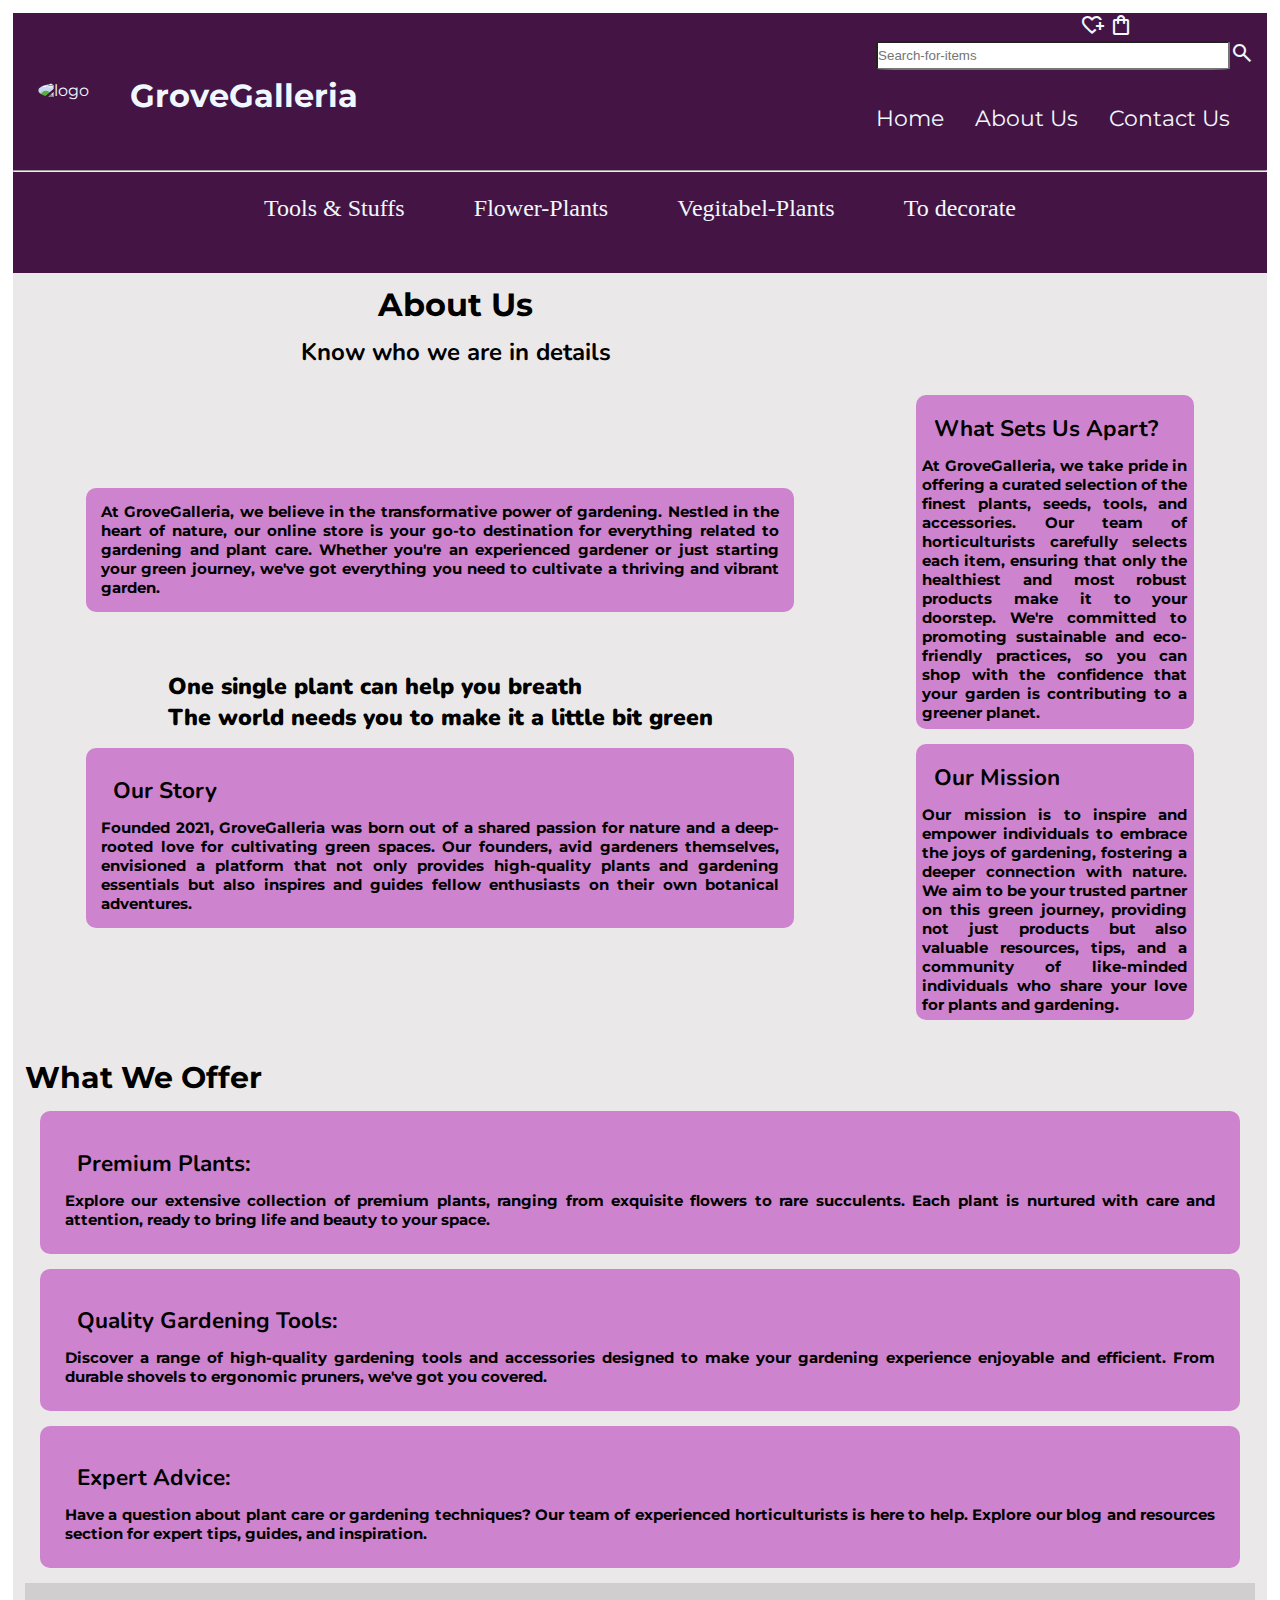
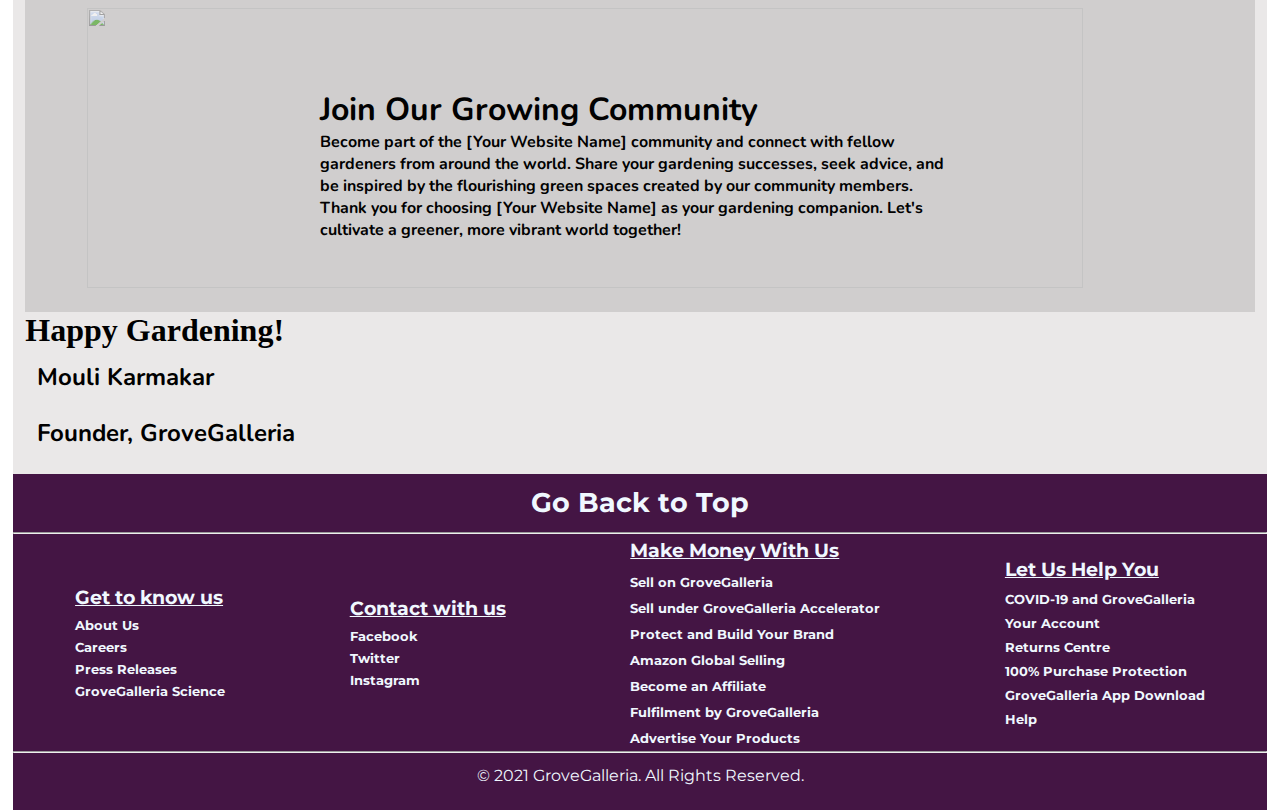
==== html main/about.html @ 3912f314 "E-Commerce" ====
<!DOCTYPE html>
<html lang="en">
  <head>
    <meta charset="UTF-8" />
    <meta name="viewport" content="width=device-width, initial-scale=1.0" />
    <title>Grove-Galaria/about</title>

    <link
      rel="stylesheet"
      href="https://fonts.googleapis.com/css2?family=Material+Symbols+Outlined:opsz,wght,FILL,GRAD@24,400,0,0"
    />
    <link rel="stylesheet" href="../css/navbar.css" />
    <link rel="stylesheet" href="../css/footer.css" />
    <link rel="stylesheet" href="../css/about.css" />
  </head>
  <body>
    <header>
      <div id="navbar" class="nav-bar">
        <div class="portion">
          <div class="portion1">
            <img
              id="logoimg"
              src="https://encrypted-tbn0.gstatic.com/images?q=tbn:ANd9GcQRS-SBB8tQLvun43M_HKJhggPcY-v7kwzFHg&usqp=CAU"
              width="92px"
              alt="logo"
            />
            <h1>GroveGalleria</h1>
          </div>
          <div class="portion2">
            <div class="icons">
              <span id="menubutton" class="material-symbols-outlined">
                menu
              </span>
              <div class="sidebar">
                <ul class="sidebarItems">
                  <a href="./index.html">Home</a>
                  <a href="">About Us</a>
                  <a href="#contact">Contact Us</a>
                </ul>
              </div>
              <span class="material-symbols-outlined"> heart_plus </span>
              <span class="material-symbols-outlined"> shopping_bag </span>
              <span id="S-icon" class="material-symbols-outlined searchicon">
                search
              </span>
            </div>
            <div class="search">
              <input
                id="search-area"
                type="text"
                placeholder="Search-for-items"
              />
              <span class="material-symbols-outlined searchicon"> search </span>
            </div>
            <div class="pages">
              <ul class="content" type="none">
                <a href="./index.html">Home</a>
                <a href="">About Us</a>
                <a href="#contact">Contact Us</a>
              </ul>
            </div>
          </div>
        </div>
      </div>
      <hr class="between-Navbar-And-Nav" />
      <div class="items">
        <ul>
          <a href="./tools&stuffs.html">Tools & Stuffs</a>
          <a href="./flower.html">Flower-Plants</a>
          <a href="./vegitable.html">Vegitabel-Plants</a>
          <a href="./toDecrate.html">To decorate</a>
        </ul>
      </div>
    </header>

    <main>
      <div class="heading">
        <h1>About Us</h1>
        <h2>Know who we are in details</h2>
      </div>
      <section class="sec-1">
        <div class="part-1">
          <div class="first">
            <p>
              At GroveGalleria, we believe in the transformative power of
              gardening. Nestled in the heart of nature, our online store is
              your go-to destination for everything related to gardening and
              plant care. Whether you're an experienced gardener or just
              starting your green journey, we've got everything you need to
              cultivate a thriving and vibrant garden.
            </p>
          </div>
          <div class="img">
            <img
              src="https://www.plantetp.eu/wp-content/uploads/2022/01/plants-for-the-future.jpg"
              alt=""
            />
            <div>
              <h1>One single plant can help you breath</h1>
              <h1>The world needs you to make it a little bit green</h1>
            </div>
          </div>
          <div class="first">
            <h2>Our Story</h2>
            <p>
              Founded 2021, GroveGalleria was born out of a shared passion for
              nature and a deep-rooted love for cultivating green spaces. Our
              founders, avid gardeners themselves, envisioned a platform that
              not only provides high-quality plants and gardening essentials but
              also inspires and guides fellow enthusiasts on their own botanical
              adventures.
            </p>
          </div>
        </div>
        <div class="part-2">
          <div class="first">
            <h2>What Sets Us Apart?</h2>
            <p>
              At GroveGalleria, we take pride in offering a curated selection of
              the finest plants, seeds, tools, and accessories. Our team of
              horticulturists carefully selects each item, ensuring that only
              the healthiest and most robust products make it to your doorstep.
              We're committed to promoting sustainable and eco-friendly
              practices, so you can shop with the confidence that your garden is
              contributing to a greener planet.
            </p>
          </div>
          <div class="first">
            <h2>Our Mission</h2>
            <p>
              Our mission is to inspire and empower individuals to embrace the
              joys of gardening, fostering a deeper connection with nature. We
              aim to be your trusted partner on this green journey, providing
              not just products but also valuable resources, tips, and a
              community of like-minded individuals who share your love for
              plants and gardening.
            </p>
          </div>
        </div>
      </section>
      <section class="sec-2">
        <h1>What We Offer</h1>
        <div class="first">
          <h2>Premium Plants:</h2>
          <p>
            Explore our extensive collection of premium plants, ranging from
            exquisite flowers to rare succulents. Each plant is nurtured with
            care and attention, ready to bring life and beauty to your space.
          </p>
        </div>
        <div class="first">
          <h2>Quality Gardening Tools:</h2>
          <p>
            Discover a range of high-quality gardening tools and accessories
            designed to make your gardening experience enjoyable and efficient.
            From durable shovels to ergonomic pruners, we've got you covered.
          </p>
        </div>
        <div class="first">
          <h2>Expert Advice:</h2>
          <p>
            Have a question about plant care or gardening techniques? Our team
            of experienced horticulturists is here to help. Explore our blog and
            resources section for expert tips, guides, and inspiration.
          </p>
        </div>
      </section>

      <section class="sec-3">
        <img
          src="https://pcfb.gumlet.io/images/articles/bringing-plant-indoors.png?w=640&h=426&mode=crop&crop=smart&s=3f89e20ffd0d70766d65b779d87ff534"
          alt=""
        />
        <div class="absolute">
          <h1>Join Our Growing Community</h1>
          <p>
            Become part of the [Your Website Name] community and connect with
            fellow gardeners from around the world. Share your gardening
            successes, seek advice, and be inspired by the flourishing green
            spaces created by our community members.
          </p>
          <p>
            Thank you for choosing [Your Website Name] as your gardening
            companion. Let's cultivate a greener, more vibrant world together!
          </p>
        </div>
      </section>
      <section class="sec-4">
        <div>
          <h1>Happy Gardening!</h1>
          <h2>Mouli Karmakar</h2>
          <h2>Founder, GroveGalleria</h2>
        </div>
      </section>
    </main>

    <footer>
      <div class="gototop">
        <a href="#navbar"><h3>Go Back to Top</h3></a>
      </div>
      <hr />
      <div class="Mainbox">
        <div class="About">
          <h3>Get to know us</h3>
          <a href=""><h5>About Us</h5></a>
          <a href=""><h5>Careers</h5></a>
          <a href=""><h5>Press Releases</h5></a>
          <a href=""><h5>GroveGalleria Science</h5></a>
        </div>
        <div id="contact" class="contact">
          <h3>Contact with us</h3>
          <a href=""><h5>Facebook</h5></a>
          <a href=""><h5>Twitter</h5></a>
          <a href=""><h5>Instagram</h5></a>
        </div>
        <div class="makemoney">
          <h3>Make Money With Us</h3>
          <a href=""><h5>Sell on GroveGalleria</h5></a>
          <a href=""><h5>Sell under GroveGalleria Accelerator</h5></a>
          <a href=""><h5>Protect and Build Your Brand</h5></a>
          <a href=""><h5>Amazon Global Selling</h5></a>
          <a href=""><h5>Become an Affiliate</h5></a>
          <a href=""><h5>Fulfilment by GroveGalleria</h5></a>
          <a href=""><h5>Advertise Your Products</h5></a>
        </div>
        <div class="tohelp">
          <h3>Let Us Help You</h3>
          <a href=""><h5>COVID-19 and GroveGalleria</h5></a>
          <a href=""><h5>Your Account</h5></a>
          <a href=""><h5>Returns Centre</h5></a>
          <a href=""><h5>100% Purchase Protection</h5></a>
          <a href=""><h5>GroveGalleria App Download</h5></a>
          <a href=""><h5>Help</h5></a>
        </div>
      </div>
      <hr />
      <div class="copyright">
        <p>&copy; 2021 GroveGalleria. All Rights Reserved.</p>
      </div>
    </footer>

    <script src="../script/navbar.js"></script>
  </body>
</html>
---- css/navbar.css ----
@import url('https://fonts.googleapis.com/css2?family=Montserrat:wght@300&family=Nunito:ital@1&family=Roboto+Condensed&family=Roboto+Mono&family=Roboto:ital,wght@1,100;1,500&display=swap');

*{
    margin: 0;
    padding: 0;
}
body{
    padding-top: 1%;
    padding-left: 1%;
    padding-right: 1%;
}
header{
    background: rgb(68, 21, 68);
    height: 260px;
    color: aliceblue;
}
a:hover{
    font-size: 25px ;
    cursor: pointer;
}

/* ------------------For Position 1--------------- */
.portion{
    padding-left: 2%;
    padding-right: 2%;
    display: flex;
    justify-content: space-between;
    align-items: center;
    font-family: 'Montserrat', sans-serif;
    padding-bottom: 3%;
}
.portion1{
    padding-top: 3%;
    display: flex;
    align-items: center;
}
.portion1 img{
    border-radius: 50%;
}
.portion1 h1{
    height: 30px;
    padding-left: 2%;
}

/* -------------------For Position 2--------------- */
.portion2{
    padding-right: 1%;
}
.portion2 .icons{
    padding-left: 50%;
    justify-content: space-between;
}
.icons span:hover{
    padding-left: 4%;
    padding-right: 4%;
    cursor: pointer;
}
#S-icon{
    visibility: hidden;
}
#menubutton{
    visibility: hidden;
}
.portion2 .search span{
    position: absolute;
}
.portion2 .search span:hover{
    padding-right: 2%;
    cursor: pointer;
}
#search-area{
    width: 350px;
    height: 25px;
    border-radius: 5%;
}

.pages{
    padding-top: 4%;
}
.pages ul{
    padding-top: 6%;
    display: flex;
    justify-content: space-between;
    align-items: center;
    font-size: 22px;
}
.pages ul a{
    color: aliceblue;
    text-decoration: none;
}

hr{
    color: aliceblue; 
    padding-left: 2%;
    padding-right: 2%;  
}
nav{
    position: fixed;
}
.items{
    padding-left: 4%;
    padding-right: 4%;
    padding-bottom: 2%;
}
.items ul{
    padding-top:2%;
    padding-bottom: 2%;
    display: flex;
    justify-content:center;
    align-items: center;
    font-size: 24px;
}
.items ul a{
    color: aliceblue;
    text-decoration: none;
    padding-left: 3%;
    padding-right: 3%;
}

.sidebar{
    padding-left: 5%;
    height: 180px;
    width: 160px;
    background: rgb(233, 158, 233);
    color: black;
    border: 2px solid rgb(147, 30, 30);
    z-index: 20;
    position: absolute;
    visibility: hidden;
}
.sidebartoggle{
    visibility: visible;
}
.sidebarItems a{
    font-size: 15px;
    display: block;
    padding-top: 3%;
    padding-bottom: 3%;
    text-decoration: none;
    font-family: 'Montserrat', sans-serif;
}

.showSearchbar{
    visibility: visible;
    width: 150px;
}



/* ---------------------- To Make it Responsive------------------- */

@media screen and (max-width: 760px){
    #logoimg{
        width:40px;
    }
    .portion1 h1{
        font-size: 18px;
    }
    .portion2 .search{
        visibility: hidden;
    }
    .portion2 .content{
        visibility: hidden;
    }
    .portion2 .icons{
        padding-left: 30%;
        position: absolute;

    }
    #menubutton{
        visibility: visible;
    }
    #S-icon{
        visibility: visible;
    }
    .items ul{
        font-size: 15px;
    }
}
@media screen and (max-width: 650px){
    header{
        height: 200px;
    }
} 

@media screen and (max-width: 450px){
    header{
        height: 150px ;
    }
    #logoimg{
        width:40px;
    }
    .portion1 h1{
        font-size: 15px;
    }
    .portion2 .search{
        visibility: hidden;
    }
    .portion2 .content{
        visibility: hidden;
    }
    .portion2 .icons{
        padding-left: 20%;
        position: absolute;

    }
    #menubutton{
        visibility: visible;
    }
    #searchicon{
        visibility: visible;
    }
    .items ul{
        font-size: 12px;
    }
}
---- css/footer.css ----
@import url("https://fonts.googleapis.com/css2?family=Montserrat:wght@300&family=Nunito:ital@1&family=Roboto+Condensed&family=Roboto+Mono&family=Roboto:ital,wght@1,100;1,500&display=swap");
* {
  margin: 0;
  padding: 0;
}
footer {
  padding-bottom: 2%;
  background: rgb(68, 21, 68);
  color: aliceblue;
  font-family: "Montserrat", sans-serif;
}
.gototop {
  padding-top: 1%;
  font-size: 23px;
  display: flex;
  justify-content: center;
  align-items: center;
  padding-bottom: 1%;
}
.gototop a {
  color: aliceblue;
  text-decoration: none;
  font-weight: 23px;
}
.gototop a:hover {
  font-size: 25px;
}
.Mainbox {
  display: flex;
  align-items: center;
  justify-content: space-around;
  flex-wrap: wrap;
}
.Mainbox a {
  text-decoration: none;
}
.Mainbox a h5 {
  padding-top: 2%;
  padding-bottom: 2%;
  color: aliceblue;
}
.Mainbox a h5:hover {
  font-weight: 12px;
  cursor: pointer;
}
.Mainbox h3 {
  padding-top: 2%;
  padding-bottom: 3%;
  font-weight: 23px;
  text-decoration: underline;
}
.copyright {
  padding-top: 1%;

  display: flex;
  align-items: center;
  justify-content: center;
}

/* ------------------To make it responcive------------- */
@media screen and (max-width: 760px) {
  .gototop a h3 {
    font-size: 18px;
  }
  .Mainbox a h3 {
    font-size: 15px;
  }
  .Mainbox a h5 {
    font-size: 12px;
  }
}
@media screen and (max-width: 760px) {
  .gototop a h3 {
    font-size: 15px;
  }
  .Mainbox a h3 {
    font-size: 14px;
  }
  .Mainbox a h5 {
    font-size: 11px;
  }
}
---- css/about.css ----
@import url('https://fonts.googleapis.com/css2?family=Montserrat:wght@300&family=Nunito:ital@1&family=Roboto+Condensed&family=Roboto+Mono&family=Roboto:ital,wght@1,100;1,500&family=Whisper&display=swap');
@import url('https://fonts.googleapis.com/css2?family=Montserrat:wght@300&family=Nunito:ital@1&family=Oswald:wght@600&family=Roboto+Condensed&family=Roboto+Mono&family=Roboto:ital,wght@1,100;1,500&family=Whisper&display=swap');

main{
    
    background: rgb(234, 232, 232);
    padding: 1%;
    display: flex;
    flex-wrap: wrap;
}
h2{
    padding:12px;
    font-family: 'Nunito', sans-serif;
}
.heading{
    display: flex;
    flex-direction:column;
    align-items: center;
    font-family: 'Montserrat', sans-serif;
    justify-content: center;
    width: 70%;
}

/* For section-1---------- */

.sec-1{
    display: flex;
    font-family: 'Montserrat', sans-serif;
    font-size: 15px;
    font-weight: bold;
    text-align: justify;
    justify-content: space-around;
    align-items: center;
    flex-wrap: wrap;
}
.sec-1 .part-1{
    width: 60%;
    padding-bottom: 2%;
}
.sec-1 .part-2{
    width: 25%;
    padding-bottom:2%;
}
.first{
    padding: 2%;
    background: rgb(205, 131, 205);
    border-radius: 10px;
    box-shadow:10;
    margin: 15px;
}
.img{
    display: flex;
    justify-content: center;
    align-items: center;
    flex-wrap: wrap;
}
.img img{
    margin: 22px;
    width: 220px;
    overflow: hidden;
}
.img h1{
    font-size: 23px;
    font-family: 'Nunito', sans-serif;
    font-weight: bolder;
}

/* For section-2 --------- */

.sec-2{
    text-align: justify;
    font-size: 15px;
    font-weight: bold;
    font-family: 'Montserrat', sans-serif;
}

.sec-3{ 
    background: rgb(208, 206, 206);
    width: 100%;
    display: flex;
    justify-content: center;
    align-items: center;
   
}
.sec-3 img{
    padding: 2%;
    width: 90%;
    height: 280px;
    opacity: 0.7;
}
.absolute{
    position: absolute;
    display: flex;
    flex-direction:row ;
    width: 50%;
    height: 120px;
    font-family: 'Nunito', sans-serif;
    font-size: 16px;
    font-weight: bolder;
    color: rgb(1, 1, 1);
    flex-wrap: wrap;
}
/* .sec-4 div{
    display: flex;
    flex-direction:column;
    align-items: center;
    font-family: 'Montserrat', sans-serif;
    justify-content: center;
}   */



/* To make it responsive--------- */

/* SECTION-1 */
@media only screen and (max-width:850px){
    
    .sec-1 .part-1{
        width: 45%;
    }
    .sec-1 .part-2{
        width:50% ;
    }
    .sec-3 h1{
        font-size: 22px;
    }
    .sec-3 h2{
        font-size: 18px;
    }
    .sec-3 img{
        /* heigh */
    }

}
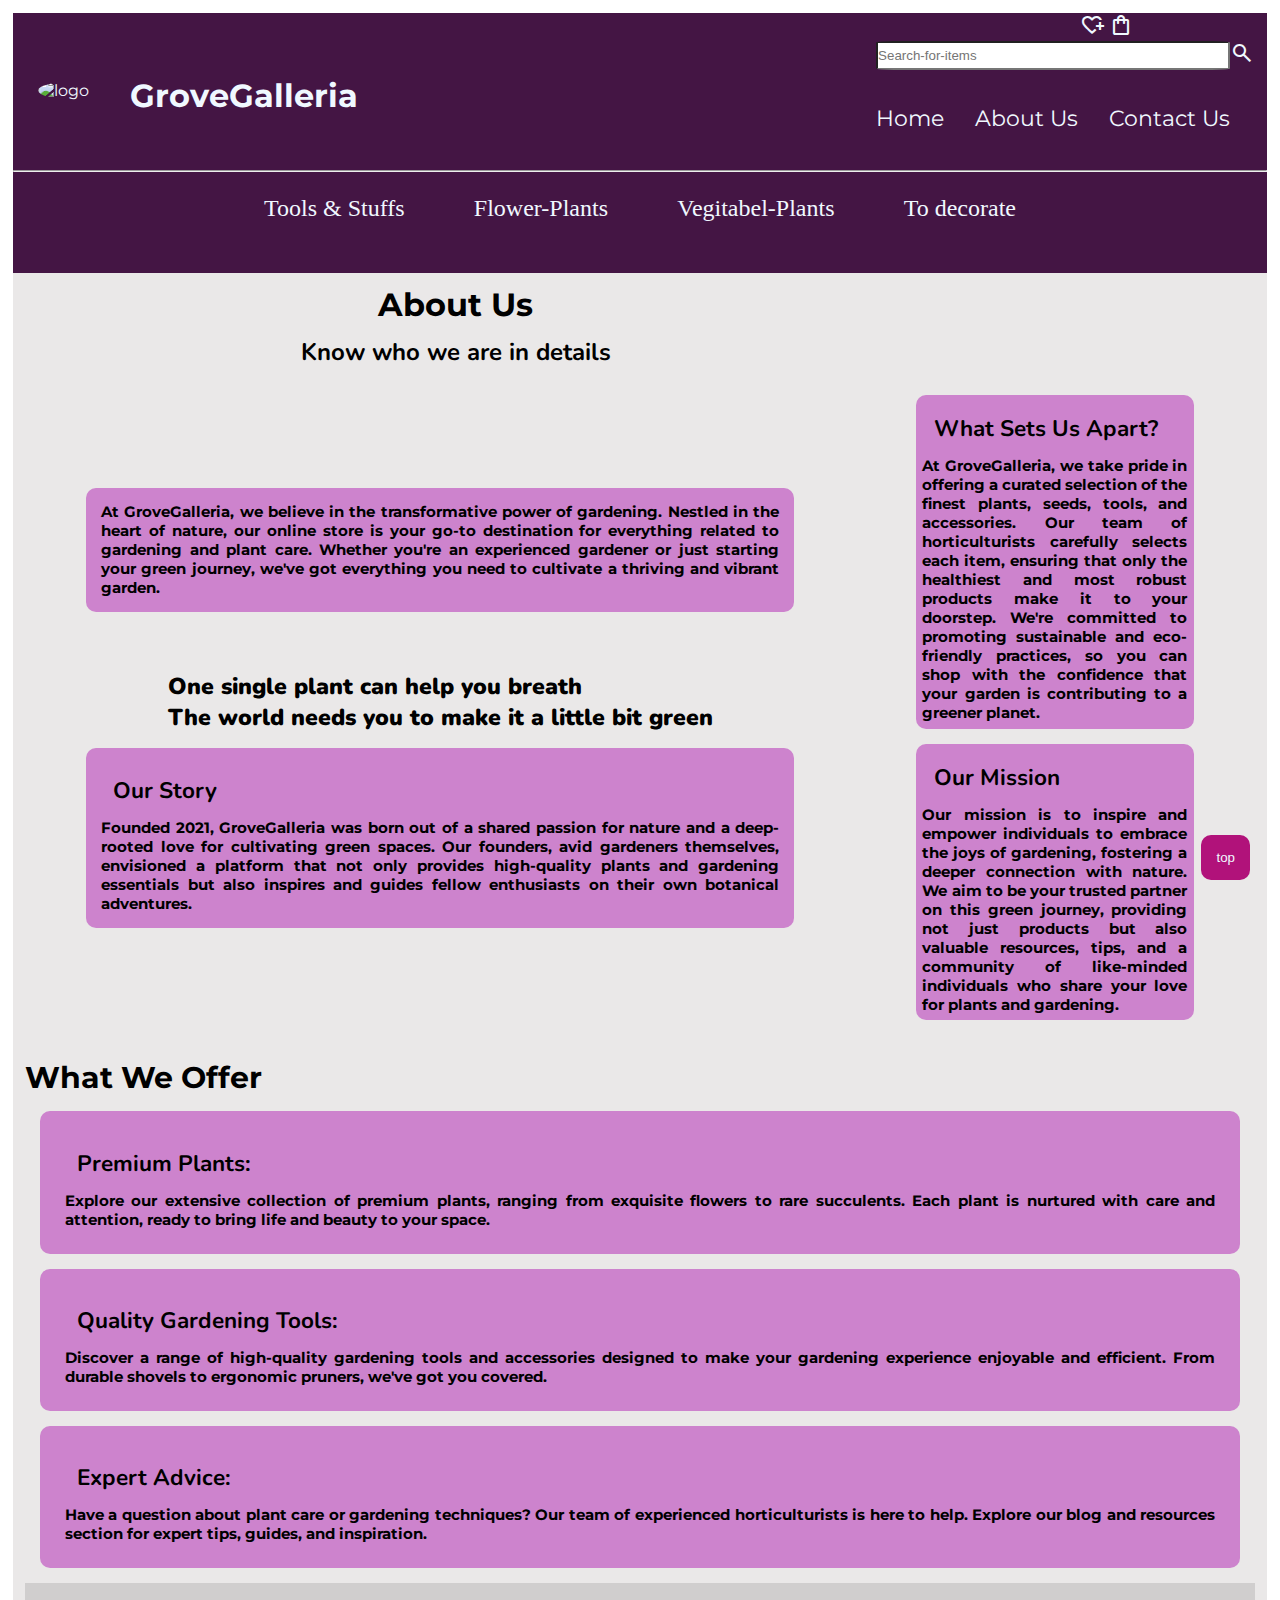
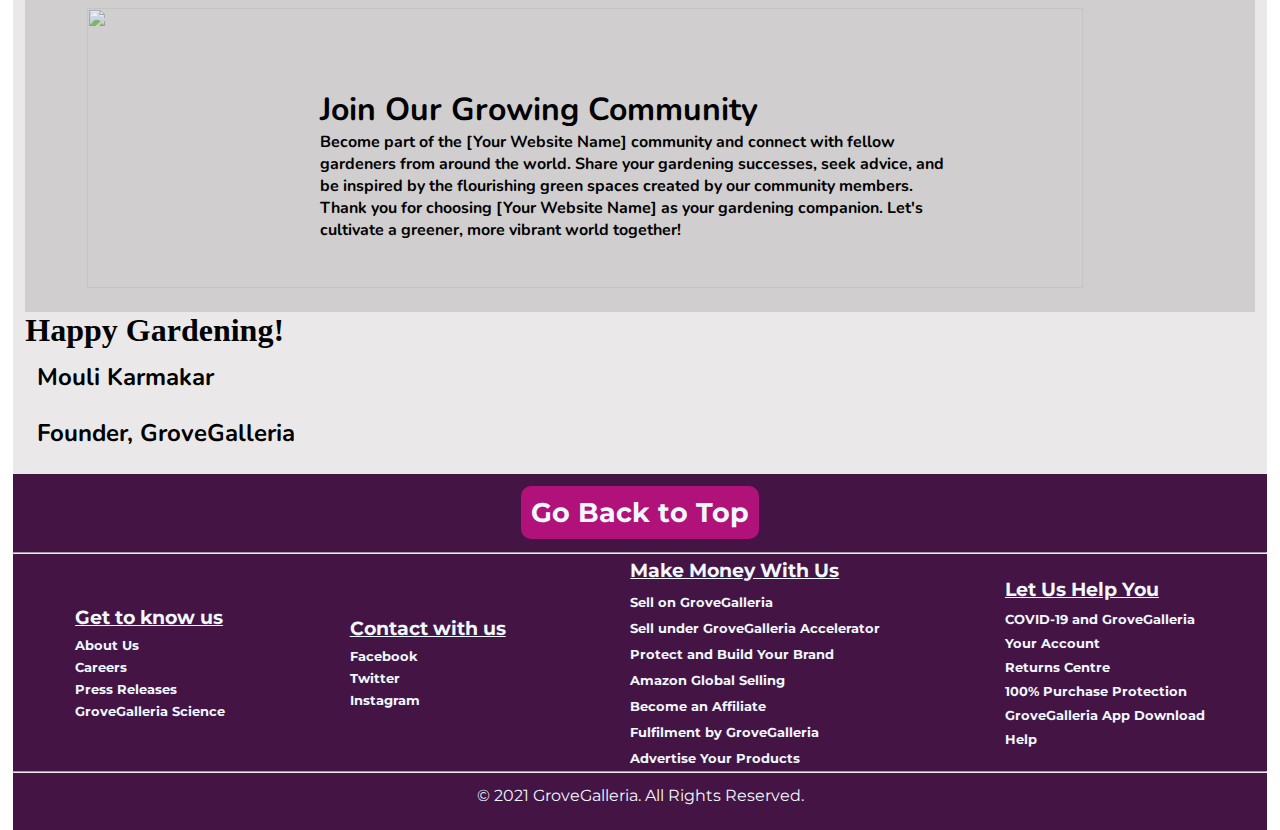
==== commit c2231aaa: "added a smooth scroll to go back to top" ====
--- a/html main/about.html
+++ b/html main/about.html
@@ -192,11 +192,12 @@
           <h2>Founder, GroveGalleria</h2>
         </div>
       </section>
+      <button id="mybtn1" class="topbtn">top</button>
     </main>
 
     <footer>
       <div class="gototop">
-        <a href="#navbar"><h3>Go Back to Top</h3></a>
+        <h3 id="mybtn2" class="topbtn">Go Back to Top</h3>
       </div>
       <hr />
       <div class="Mainbox">
@@ -240,5 +241,6 @@
     </footer>
 
     <script src="../script/navbar.js"></script>
+    <script src="../script/btton-Behavior.js"></script>
   </body>
 </html>
--- a/css/navbar.css
+++ b/css/navbar.css
@@ -4,6 +4,7 @@
 *{
     margin: 0;
     padding: 0;
+    scroll-behavior: smooth;
 }
 body{
     padding-top: 1%;
--- a/css/footer.css
+++ b/css/footer.css
@@ -2,6 +2,7 @@
 * {
   margin: 0;
   padding: 0;
+  scroll-behavior: smooth;
 }
 footer {
   padding-bottom: 2%;
@@ -17,13 +18,15 @@
   align-items: center;
   padding-bottom: 1%;
 }
-.gototop a {
-  color: aliceblue;
-  text-decoration: none;
-  font-weight: 23px;
+.gototop #mybtn2 {
+  background: rgb(177, 18, 122);
+  border: none;
+  padding: 10px;
+  cursor: pointer;
+  border-radius: 10px;
 }
-.gototop a:hover {
-  font-size: 25px;
+.gototop #mybtn2:hover {
+  background:rgb(205, 57, 153);
 }
 .Mainbox {
   display: flex;
--- a/css/about.css
+++ b/css/about.css
@@ -100,6 +100,22 @@
     color: rgb(1, 1, 1);
     flex-wrap: wrap;
 }
+
+#mybtn1{
+    position: fixed;
+    bottom: 20px;
+    right: 30px;
+    border-radius: 10px;
+    background: rgb(177, 18, 122);
+    color: aliceblue;
+    cursor: pointer;
+    padding: 15px;
+    border: none;
+    outline: none;
+}
+#mybtn1:hover{
+    background:rgb(205, 57, 153);
+}
 /* .sec-4 div{
     display: flex;
     flex-direction:column;
@@ -127,8 +143,6 @@
     .sec-3 h2{
         font-size: 18px;
     }
-    .sec-3 img{
-        /* heigh */
-    }
+    
 
 }
